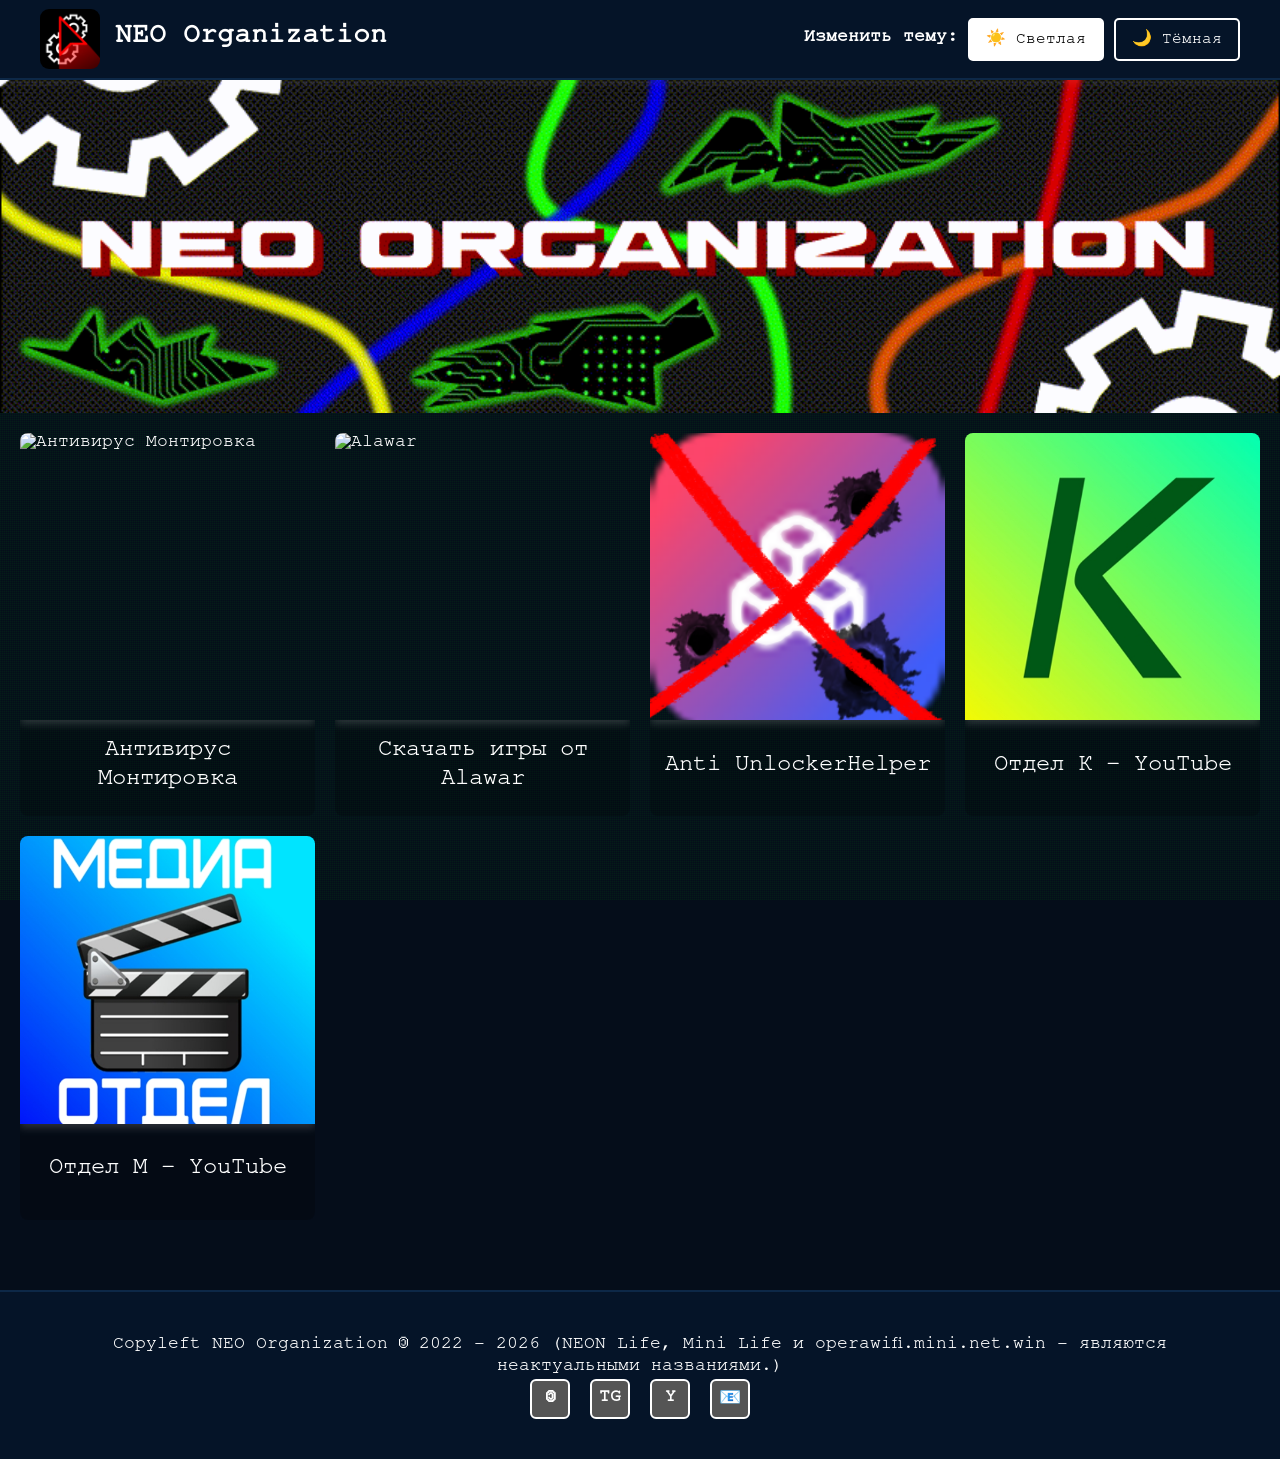
==== index.html @ 51ae7f2c "AntiUnlockerHelper" ====
<!DOCTYPE html>
<html lang="ru">
    <head>
        <meta charset="UTF-8">
        <meta name="viewport" content="width=device-width, initial-scale=1.0">
        <meta name="color-scheme" content="light dark">
        <title>NEO Organization</title>
        <link rel="icon" type="logo.png" href="Programs/Crowbar/img/NEO_Organization.jpg">
        <link rel="stylesheet" href="shared-styles.css">
    </head>
    <body class="dark-theme">
        <div id="navbar-container"></div>
        <!--Сайт-->
        <div class="container">
            <!--Фон-->
            <img src="foreground.GIF" alt="Foreground" class="foreground">
            <!--Сетка с кнопками-->
            <div class="grid-container">
                <div class="grid-item">
                    <a href="Programs/Crowbar/crowbar.html">
                        <img src="Programs/Crowbar/crowbar_logo.jpg" alt="Антивирус Монтировка" class="grid-image">
                        <div class="grid-title">Антивирус Монтировка</div>
                    </a>
                </div>
                <div class="grid-item">
                    <a href="Alawar/alawar.html">
                        <img src="Alawar/alawar_logo.png" alt="Alawar" class="grid-image">
                        <div class="grid-title">Скачать игры от Alawar</div>
                    </a>
                </div>
                <div class="grid-item">
                    <a href="Programs/AntiUnlockerHelper/anti_unlocker_helper.html">
                        <img src="Programs/AntiUnlockerHelper/anti_nhelper_logo.png" alt="AntiNHelper" class="grid-image">
                        <div class="grid-title">Anti UnlockerHelper</div>
                    </a>
                </div>
                <div class="grid-item">
                    <a href="https://www.youtube.com/channel/UCZvOEU_IDRsfK5j-JoNAVWg" target="_blank">
                        <img src="YouTube/Departamnet_K.jpg" alt="Отдел К - YouTube" class="grid-image">
                        <div class="grid-title">Отдел К - YouTube</div>
                    </a>
                </div>
                <div class="grid-item">
                    <a href="https://www.youtube.com/channel/UCFajLxvkVU30rCpZaX9rXpw" target="_blank">
                        <img src="YouTube/Departamnet_M.jpg" alt="Отдел М - YouTube" class="grid-image">
                        <div class="grid-title">Отдел М - YouTube</div>
                    </a>
                </div>
            </div>
        </div>
        <div id="footer-container"></div>
    <script src="./shared-components.js"></script>
    <script>loadNavbar("Programs/Crowbar/img/NEO_Organization.jpg", "index.html");</script>
    </body>
</html>
---- shared-styles.css ----
* {
    margin: 0;
    padding: 0;
    box-sizing: border-box;
}

body {
    font-family: "NimbusMonoPS", serif;
    font-size: 18px;
    transition: background-color 0.3s, color 0.3s;
}

body.dark-theme {
    background-color: #050d1a;
    color: #ffffff;
}

body.light-theme {
    background-color: #ffffff;
    color: #000000;
}

.foreground {
    width: 100%;
    height: auto;
    display: block;
    margin: 0;
    padding: 0;
}

.container {
    width: 100%;
    padding: 0;
    margin: 0;
}

.navbar {
    position: fixed;
    top: 0;
    left: 0;
    right: 0;
    height: 80px;
    display: flex;
    align-items: center;
    justify-content: space-between;
    padding: 0 40px;
    z-index: 1000;
    transition: background-color 0.3s, box-shadow 0.3s;
}

body.light-theme .navbar {
    background-color: #f0f0f0;
    box-shadow: 0 2px 10px rgba(0, 0, 0, 0.1);
    border-bottom: 2px solid #ddd;
}

body.dark-theme .navbar {
    background-color: #051428;
    box-shadow: 0 2px 10px rgba(255, 255, 255, 0.1);
    border-bottom: 2px solid #0d2847;
}

.navbar-left {
    display: flex;
    align-items: center;
    gap: 15px;
    text-decoration: none;
    color: inherit;
}

.logo {
    width: 60px;
    height: 60px;
    border-radius: 15%;
    overflow: hidden;
    flex-shrink: 0;
}

.logo img {
    width: 100%;
    height: 100%;
    object-fit: cover;
}

.org-name {
    font-size: 28px;
    font-weight: bold;
}

.navbar-right {
    display: flex;
    align-items: center;
    gap: 20px;
}

.theme-toggle {
    display: flex;
    gap: 10px;
    align-items: center;
}

.theme-toggle span {
    font-weight: bold;
}

@font-face {
    font-family: "NimbusMonoPS";
    src: url("NimbusMonoPS-Regular.otf") format("opentype");
}

.theme-btn {
    padding: 8px 16px;
    border: 2px solid;
    border-radius: 5px;
    cursor: pointer;
    font-size: 16px;
    font-family: "NimbusMonoPS", serif;
    transition: all 0.3s;
}


body.light-theme .theme-btn {
    border-color: #000;
    background-color: transparent;
    color: #000;
}

body.light-theme .theme-btn.active {
    background-color: #000;
    color: #fff;
}

body.dark-theme .theme-btn {
    border-color: #fff;
    background-color: transparent;
    color: #fff;
}

body.dark-theme .theme-btn.active {
    background-color: #fff;
    color: #000;
}

.theme-btn:hover {
    transform: scale(1.05);
}

.container {
    margin-top: 80px;
    position: relative;
    overflow: hidden;
}

.container::before {
    content: '';
    position: fixed;
    top: 80px;
    left: 0;
    right: 0;
    bottom: 0;
    background-image:
        repeating-linear-gradient(
            0deg,
            rgba(0, 255, 0, 0.03) 0px,
            rgba(0, 255, 0, 0.03) 1px,
            transparent 1px,
            transparent 2px
        ),
        repeating-linear-gradient(
            90deg,
            rgba(0, 255, 0, 0.03) 0px,
            rgba(0, 255, 0, 0.03) 1px,
            transparent 1px,
            transparent 2px
        );
    pointer-events: none;
    z-index: 1;
    animation: matrix-flicker 0.15s infinite;
}

.container > * {
    position: relative;
    z-index: 2;
}

.footer {
    padding: 40px;
    text-align: center;
    margin-top: 50px;
    transition: background-color 0.3s, border-top 0.3s;
}

body.light-theme .footer {
    background-color: #f0f0f0;
    border-top: 2px solid #ddd;
}

body.dark-theme .footer {
    background-color: #051428;
    border-top: 2px solid #0d2847;
}

.info-section {
    max-width: 1200px;
    margin: 40px auto;
    padding: 20px;
}

.info-text {
    font-size: 18px;
    text-align: justify;
    line-height: 1.6;
    margin-bottom: 15px;
    color: inherit;
}

.download-btn {
    display: block;
    width: 100%;
    padding: 15px;
    background-color: #007bff;
    color: white;
    text-align: center;
    text-decoration: none;
    font-size: 18px;
    border-radius: 5px;
    transition: background-color 0.3s;
    box-sizing: border-box;
    margin-top: 20px;
}

.download-btn:hover {
    background-color: #0056b3;
}

.dark-theme .download-btn {
    background-color: #0056b3;
}

.dark-theme .download-btn:hover {
    background-color: #003d82;
}

.footer-content {
    max-width: 1200px;
    margin: 0 auto;
}

.copyright {
    margin-bottom: 20px;
    font-size: 16px;
}

.social-links {
    display: flex;
    justify-content: center;
    gap: 20px;
    flex-wrap: wrap;
}

.social-links a {
    display: inline-flex;
    align-items: center;
    justify-content: center;
    width: 40px;
    height: 40px;
    border-radius: 15%;
    text-decoration: none;
    transition: all 0.3s;
    font-weight: bold;
    font-size: 18px;
}

body.light-theme .social-links a {
    background-color: #e0e0e0;
    color: #000;
    border: 2px solid #000;
}

body.dark-theme .social-links a {
    background-color: #555;
    color: #fff;
    border: 2px solid #fff;
}

.social-links a:hover {
    transform: scale(1.15);
}

/*Сетка с проектами*/
.grid-container {
    display: grid;
    grid-template-columns: repeat(auto-fit, minmax(clamp(120px, 20vw, 250px), 1fr));
    gap: 20px;
    padding: 20px;
    max-width: 100%;
    margin: 0 auto;
}

.grid-item {
    aspect-ratio: 1 / 1.3;
    overflow: hidden;
    border-radius: 8px;
    transition: transform 0.3s ease;
}

.grid-item:hover {
    transform: scale(1.05);
}

.grid-item a {
    display: flex;
    flex-direction: column;
    height: 100%;
    width: 100%;
    text-decoration: none;
    color: inherit;
}

.grid-image {
    width: 100%;
    height: 75%;
    object-fit: cover;
}

.grid-title {
    width: 100%;
    height: 25%;
    padding: 8px;
    display: flex;
    align-items: center;
    justify-content: center;
    text-align: center;
    font-size: clamp(12px, 3vw, 24px);
    background-color: rgba(0, 0, 0, 0.2);
    word-wrap: break-word;
    overflow: hidden;
}

.header-text {
    padding: 28px;
}

body.light-theme .grid-image {
    box-shadow: 0 4px 8px rgba(0, 0, 0, 0.2);
}

body.dark-theme .grid-image {
    box-shadow: 0 4px 8px rgba(255, 255, 255, 0.2);
}

ul {
    list-style: none;
    padding-left: 0;
}

ul li {
    margin-bottom: 10px;
}

ul li::before {
    content: ">";
    margin-right: 10px;
    color: #0088cc;
    font-size: 18px;
}

table {
    text-align: center;
    border-collapse: collapse;
}

table td, table th {
    text-align: center;
    padding: 4px;
}

.comparison-table {
    width: 100%;
    border-collapse: collapse;
}

.comparison-table th,
.comparison-table td {
    border: 1px solid;
    padding: 8px;
}

@media (max-width: 600px) {
    .navbar {
        flex-direction: column;
        height: auto;
        padding: 15px 20px;
        gap: 10px;
    }

    .navbar-left,
    .navbar-right {
        width: 100%;
        justify-content: center;
        margin: 10px 0;
    }

    .logo {
        width: 50px;
        height: 50px;
    }

    .org-name {
        font-size: 22px;
    }

    .container {
        margin-top: 160px;
    }
}

@media (max-width: 400px) {
    .navbar {
        padding: 10px;
    }

    .navbar-right {
        flex-direction: column;
        gap: 10px;
    }

    .theme-toggle {
        flex-direction: column;
    }

    .theme-btn {
        padding: 6px 12px;
        font-size: 14px;
    }
}
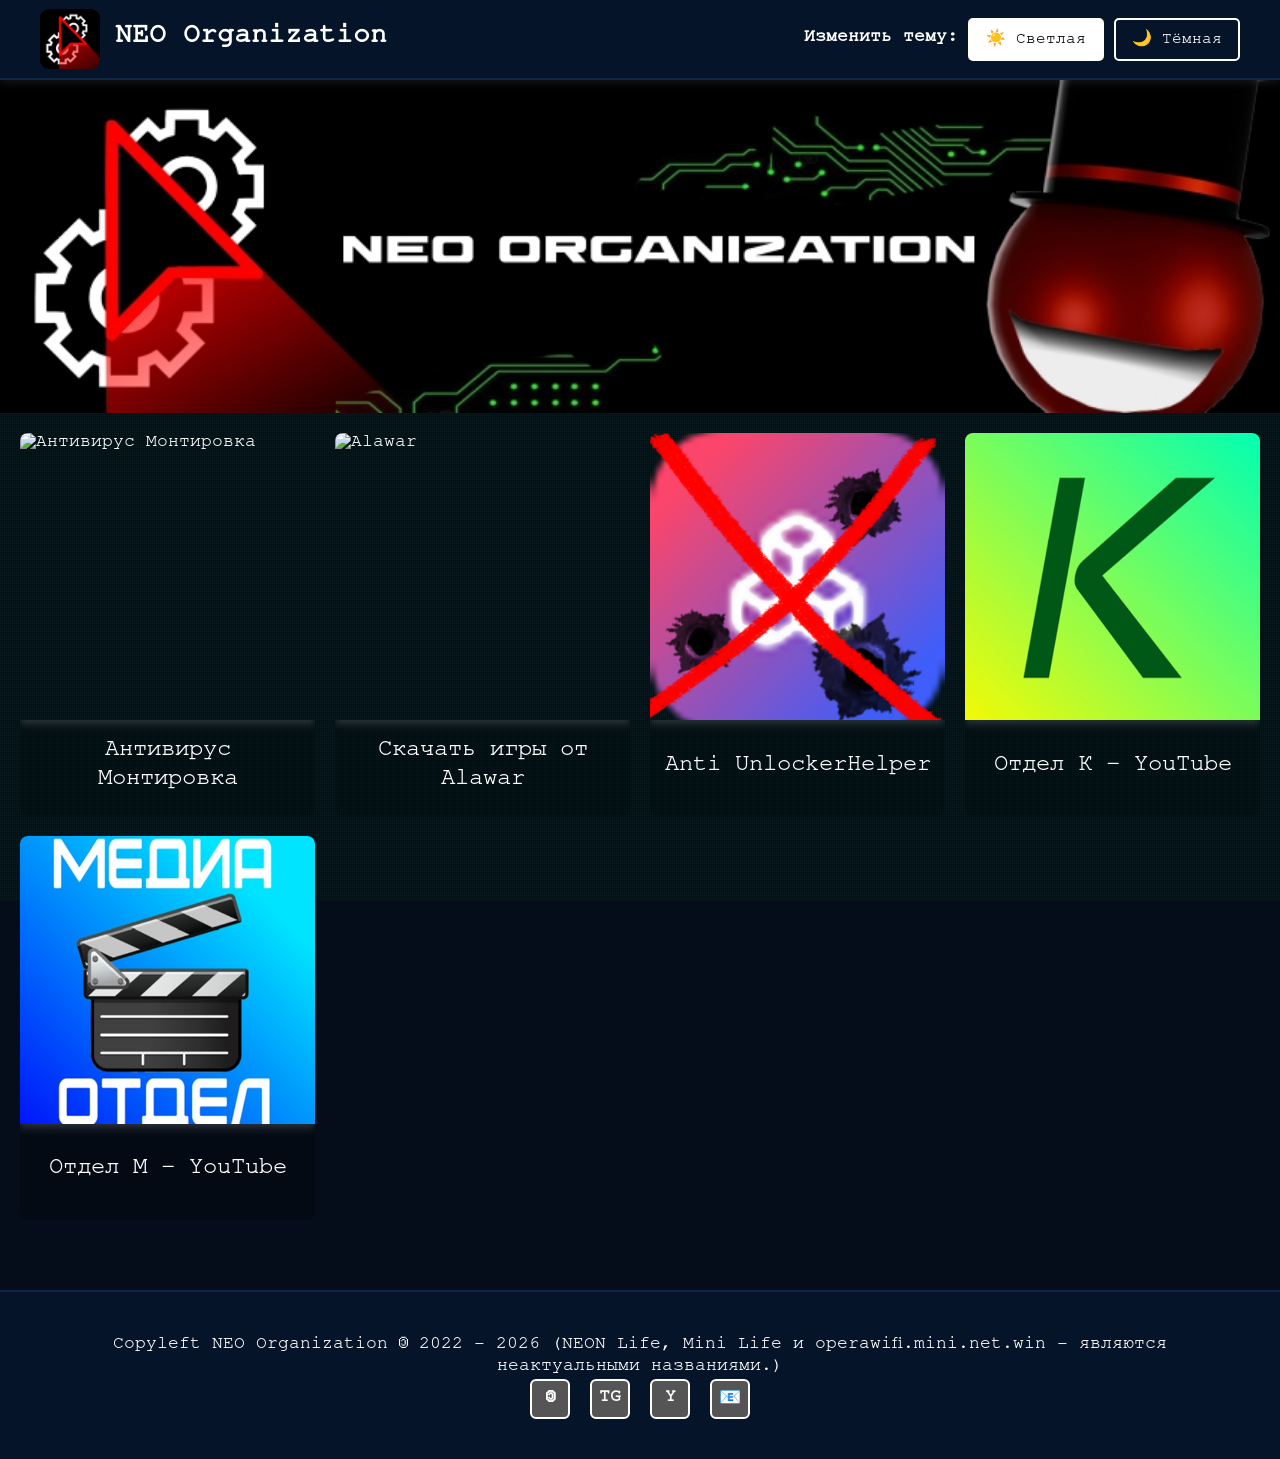
==== commit dcd3180c: "Anti Unlocker Helper 0.5.3 Beta" ====
--- a/index.html
+++ b/index.html
@@ -13,7 +13,7 @@
         <!--Сайт-->
         <div class="container">
             <!--Фон-->
-            <img src="foreground.GIF" alt="Foreground" class="foreground">
+            <img src="static_foreground.jpg" alt="Foreground" class="foreground">
             <!--Сетка с кнопками-->
             <div class="grid-container">
                 <div class="grid-item">
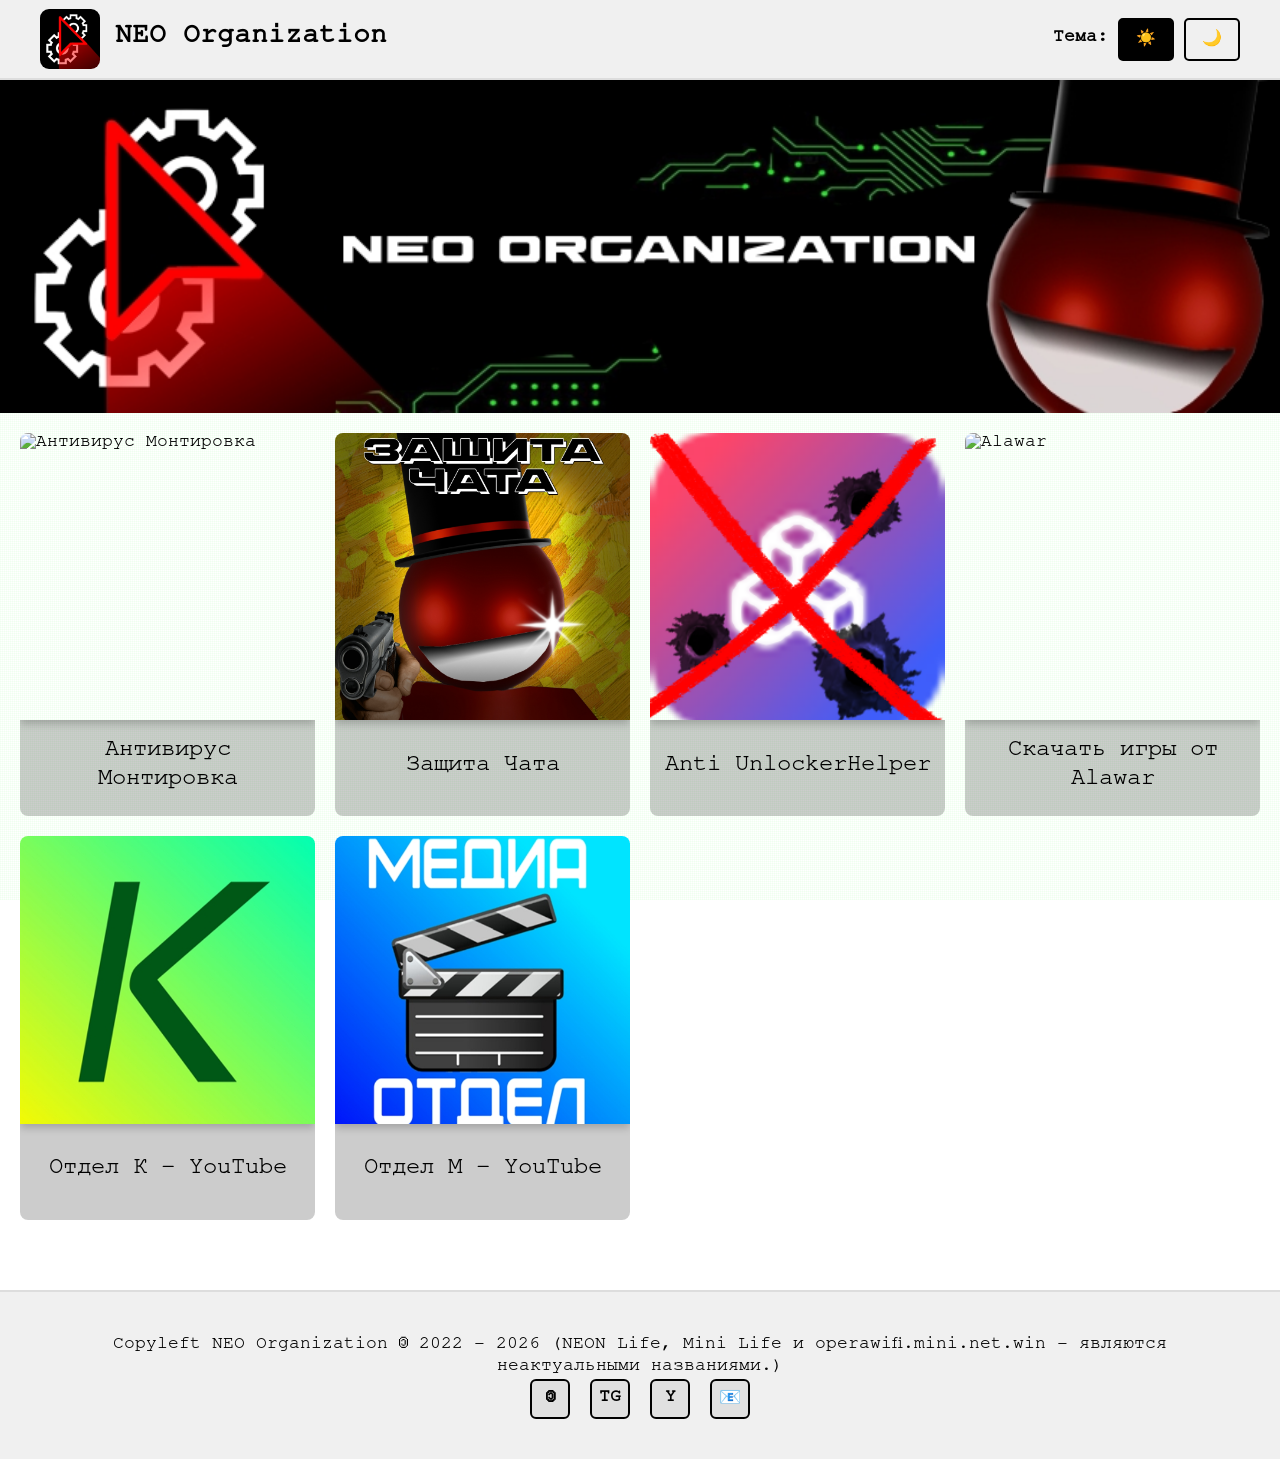
==== commit 0b92338e: "feat and fix" ====
--- a/index.html
+++ b/index.html
@@ -5,7 +5,7 @@
         <meta name="viewport" content="width=device-width, initial-scale=1.0">
         <meta name="color-scheme" content="light dark">
         <title>NEO Organization</title>
-        <link rel="icon" type="logo.png" href="Programs/Crowbar/img/NEO_Organization.jpg">
+        <link rel="icon" href="img/NEO_Organization.jpg">
         <link rel="stylesheet" href="shared-styles.css">
     </head>
     <body class="dark-theme">
@@ -23,33 +23,39 @@
                     </a>
                 </div>
                 <div class="grid-item">
+                    <a href="Programs/ChatProtect/chat_protect.html">
+                        <img src="Programs/ChatProtect/chat_protect_foreground.jpg" alt="Защита чата" class="grid-image">
+                        <div class="grid-title">Защита Чата</div>
+                    </a>
+                </div>
+                <div class="grid-item">
+                    <a href="Programs/AntiUnlockerHelper/anti_unlocker_helper.html">
+                        <img src="Programs/AntiUnlockerHelper/anti_nhelper_logo.png" alt="Anti Unlocker Helper" class="grid-image">
+                        <div class="grid-title">Anti UnlockerHelper</div>
+                    </a>
+                </div>
+                <div class="grid-item">
                     <a href="Alawar/alawar.html">
                         <img src="Alawar/alawar_logo.png" alt="Alawar" class="grid-image">
                         <div class="grid-title">Скачать игры от Alawar</div>
                     </a>
                 </div>
                 <div class="grid-item">
-                    <a href="Programs/AntiUnlockerHelper/anti_unlocker_helper.html">
-                        <img src="Programs/AntiUnlockerHelper/anti_nhelper_logo.png" alt="AntiNHelper" class="grid-image">
-                        <div class="grid-title">Anti UnlockerHelper</div>
-                    </a>
-                </div>
-                <div class="grid-item">
                     <a href="https://www.youtube.com/channel/UCZvOEU_IDRsfK5j-JoNAVWg" target="_blank">
-                        <img src="YouTube/Departamnet_K.jpg" alt="Отдел К - YouTube" class="grid-image">
+                        <img src="img/Departament_K.jpg" alt="Отдел К - YouTube" class="grid-image">
                         <div class="grid-title">Отдел К - YouTube</div>
                     </a>
                 </div>
                 <div class="grid-item">
                     <a href="https://www.youtube.com/channel/UCFajLxvkVU30rCpZaX9rXpw" target="_blank">
-                        <img src="YouTube/Departamnet_M.jpg" alt="Отдел М - YouTube" class="grid-image">
+                        <img src="img/Departament_M.jpg" alt="Отдел М - YouTube" class="grid-image">
                         <div class="grid-title">Отдел М - YouTube</div>
                     </a>
                 </div>
             </div>
         </div>
         <div id="footer-container"></div>
-    <script src="./shared-components.js"></script>
-    <script>loadNavbar("Programs/Crowbar/img/NEO_Organization.jpg", "index.html");</script>
+    <script src="shared-components.js"></script>
+    <script>loadNavbar("img/NEO_Organization.jpg", "index.html");</script>
     </body>
 </html>
--- a/shared-styles.css
+++ b/shared-styles.css
@@ -8,6 +8,7 @@
     font-family: "NimbusMonoPS", serif;
     font-size: 18px;
     transition: background-color 0.3s, color 0.3s;
+    overflow-x: hidden;
 }
 
 body.dark-theme {
@@ -29,16 +30,16 @@
 }
 
 .container {
-    width: 100%;
-    padding: 0;
-    margin: 0;
+    margin-top: 80px;
+    position: relative;
+    overflow: hidden;
 }
 
 .navbar {
     position: fixed;
     top: 0;
     left: 0;
-    right: 0;
+    width: 100vw;
     height: 80px;
     display: flex;
     align-items: center;
@@ -95,8 +96,10 @@
 
 .theme-toggle {
     display: flex;
+    flex-direction: row;
     gap: 10px;
     align-items: center;
+    white-space: nowrap;
 }
 
 .theme-toggle span {
@@ -214,7 +217,13 @@
     color: inherit;
 }
 
+.button-container {
+  display: flex;
+  gap: 10px;
+}
+
 .download-btn {
+    flex: 1;
     display: block;
     width: 100%;
     padding: 15px;
@@ -411,7 +420,11 @@
     }
 
     .container {
-        margin-top: 160px;
+        margin-top: 200px;
+    }
+
+    .container::before {
+        top: 200px;
     }
 }
 
@@ -426,11 +439,20 @@
     }
 
     .theme-toggle {
-        flex-direction: column;
+        flex-direction: row;
+        gap: 5px;
     }
 
     .theme-btn {
-        padding: 6px 12px;
-        font-size: 14px;
-    }
-}
+        padding: 6px 10px;
+        font-size: 12px;
+    }
+
+    .container {
+        margin-top: 230px;
+    }
+
+    .container::before {
+        top: 230px;
+    }
+}
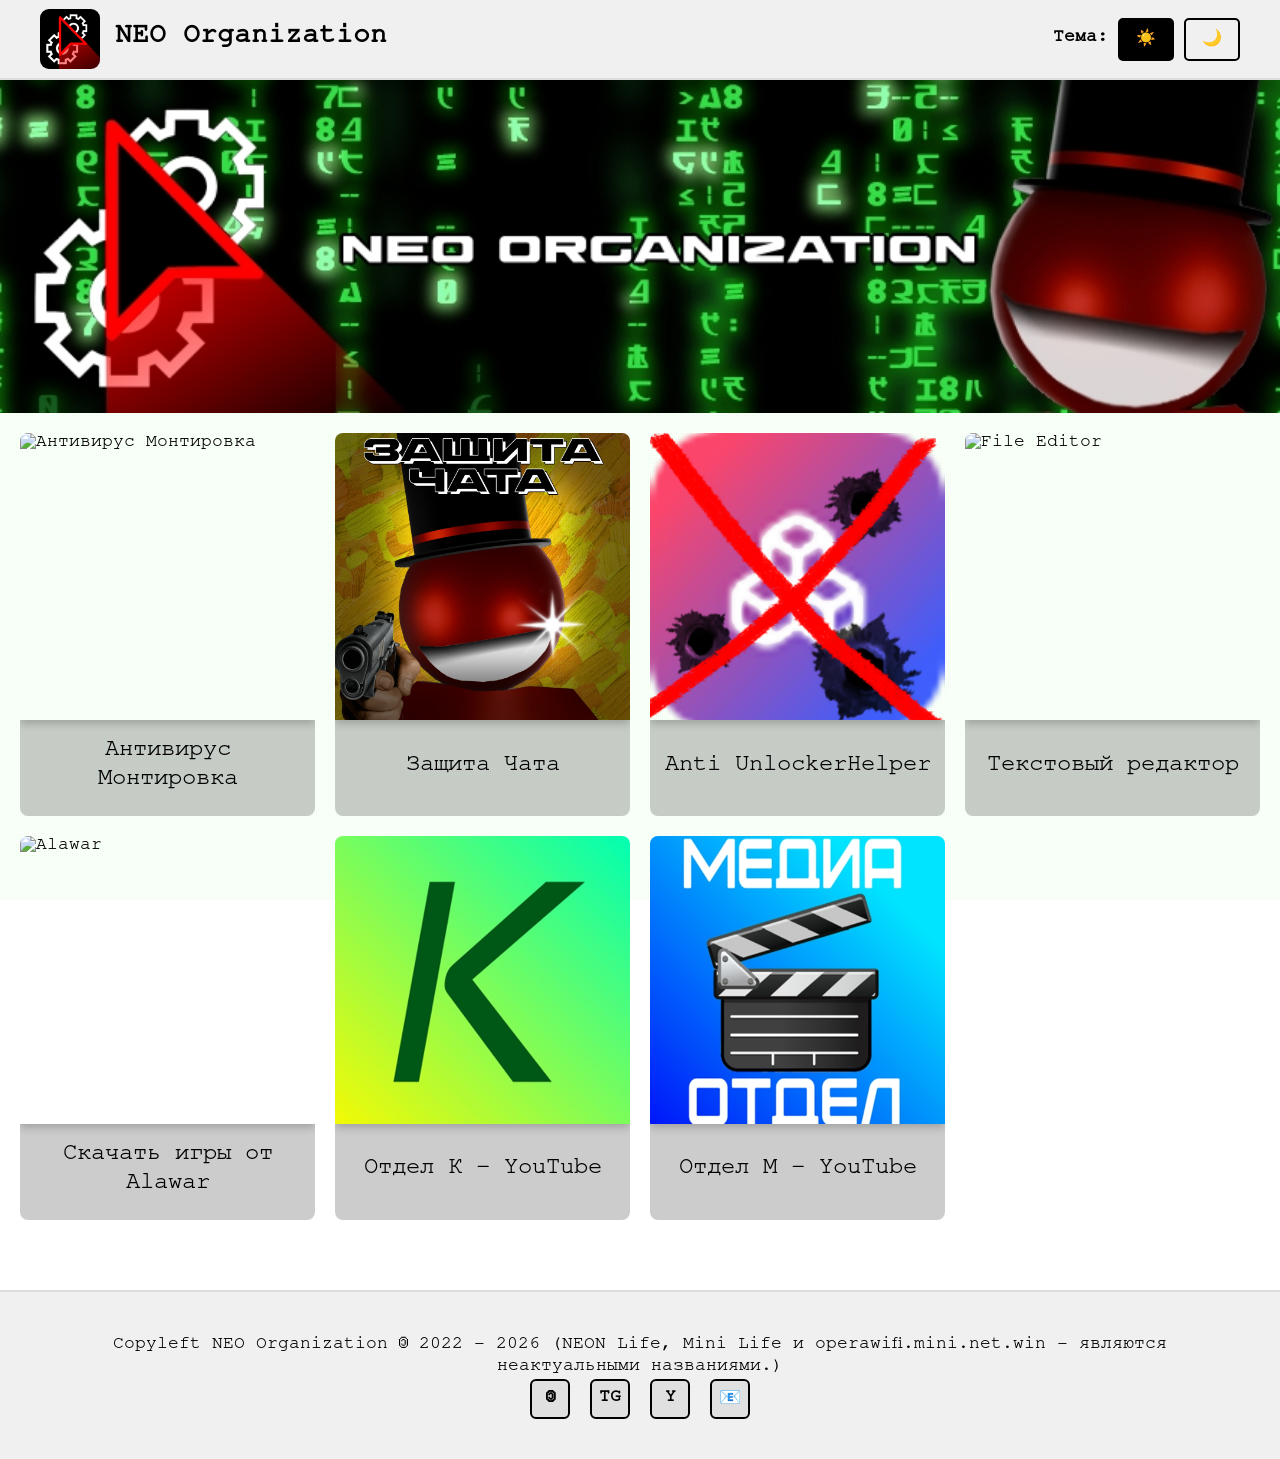
==== commit a9f2eb5c: "feat: добавлен FileEditor" ====
--- a/index.html
+++ b/index.html
@@ -35,6 +35,12 @@
                     </a>
                 </div>
                 <div class="grid-item">
+                    <a href="Programs/FileEditor/file_editor.html">
+                        <img src="img/File_Editor.png" alt="File Editor" class="grid-image">
+                        <div class="grid-title">Текстовый редактор</div>
+                    </a>
+                </div>
+                <div class="grid-item">
                     <a href="Alawar/alawar.html">
                         <img src="Alawar/alawar_logo.png" alt="Alawar" class="grid-image">
                         <div class="grid-title">Скачать игры от Alawar</div>
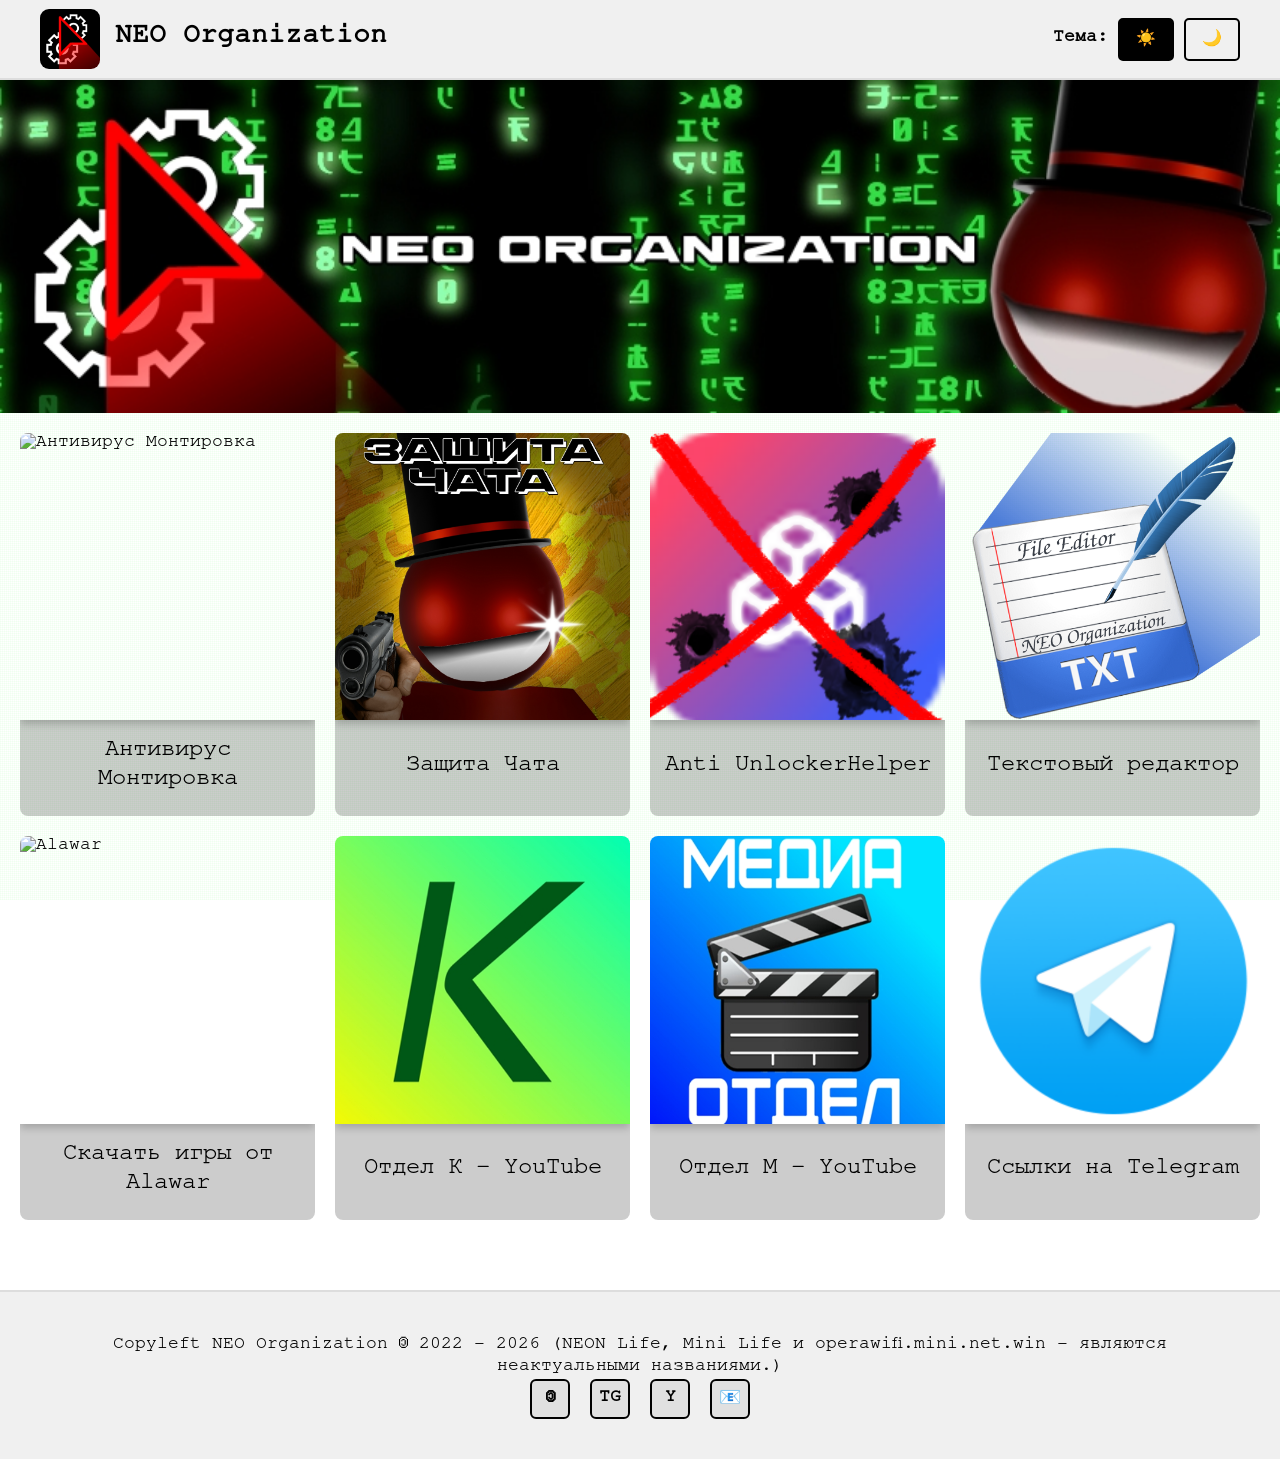
==== commit 809510a7: "feat: добавлена кнопка на телеграмм" ====
--- a/index.html
+++ b/index.html
@@ -58,6 +58,12 @@
                         <div class="grid-title">Отдел М - YouTube</div>
                     </a>
                 </div>
+                <div class="grid-item">
+                    <a href="https://t.me/Links_NEO_Organization" target="_blank">
+                        <img src="img/Telegram.png" alt="Ссылки на Telegram" class="grid-image">
+                        <div class="grid-title">Ссылки на Telegram</div>
+                    </a>
+                </div>
             </div>
         </div>
         <div id="footer-container"></div>
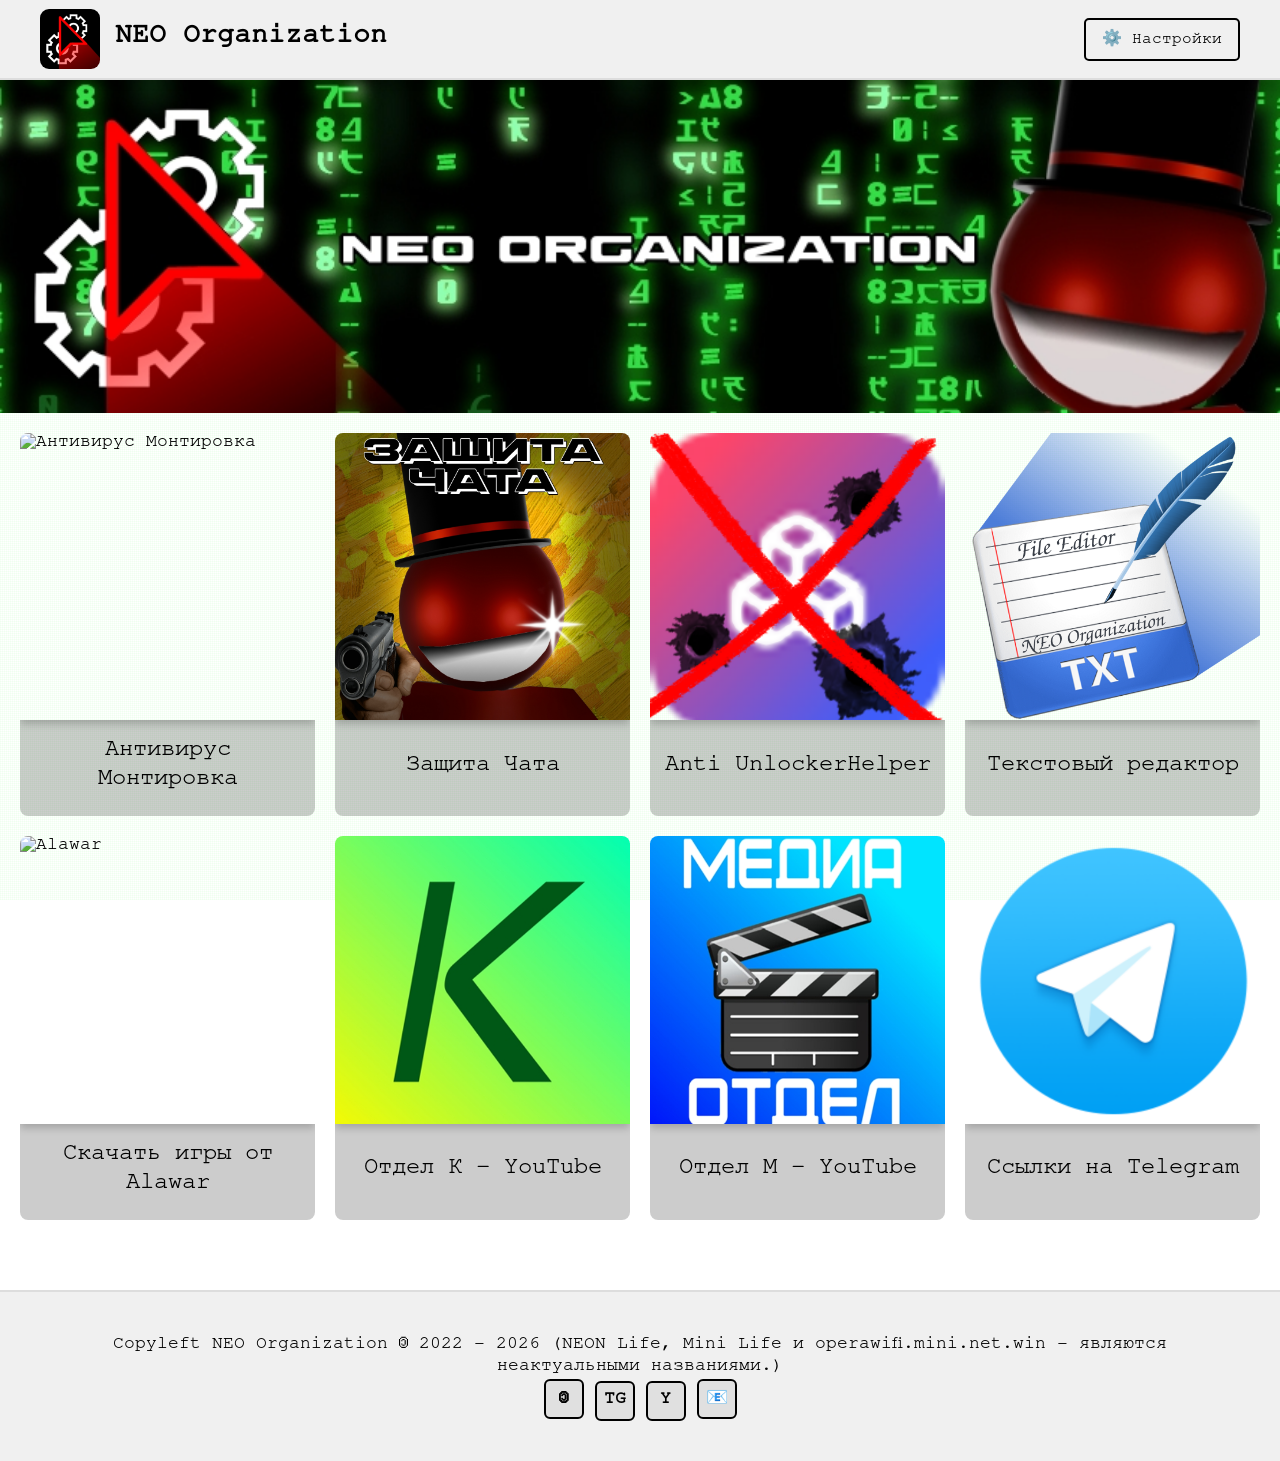
==== commit 2edc780f: "feat: добавлены настройки сайта" ====
--- a/index.html
+++ b/index.html
@@ -10,11 +10,8 @@
     </head>
     <body class="dark-theme">
         <div id="navbar-container"></div>
-        <!--Сайт-->
         <div class="container">
-            <!--Фон-->
             <img src="static_foreground.jpg" alt="Foreground" class="foreground">
-            <!--Сетка с кнопками-->
             <div class="grid-container">
                 <div class="grid-item">
                     <a href="Programs/Crowbar/crowbar.html">
--- a/shared-styles.css
+++ b/shared-styles.css
@@ -1,3 +1,7 @@
+:root {
+    --font-size: 18px;
+}
+
 * {
     margin: 0;
     padding: 0;
@@ -6,7 +10,7 @@
 
 body {
     font-family: "NimbusMonoPS", serif;
-    font-size: 18px;
+    font-size: var(--font-size);
     transition: background-color 0.3s, color 0.3s;
     overflow-x: hidden;
 }
@@ -84,7 +88,7 @@
 }
 
 .org-name {
-    font-size: 28px;
+    font-size: calc(var(--font-size) * 1.56);
     font-weight: bold;
 }
 
@@ -116,11 +120,10 @@
     border: 2px solid;
     border-radius: 5px;
     cursor: pointer;
-    font-size: 16px;
+    font-size: calc(var(--font-size) * 0.89);
     font-family: "NimbusMonoPS", serif;
     transition: all 0.3s;
 }
-
 
 body.light-theme .theme-btn {
     border-color: #000;
@@ -210,7 +213,7 @@
 }
 
 .info-text {
-    font-size: 18px;
+    font-size: var(--font-size);
     text-align: justify;
     line-height: 1.6;
     margin-bottom: 15px;
@@ -231,7 +234,7 @@
     color: white;
     text-align: center;
     text-decoration: none;
-    font-size: 18px;
+    font-size: var(--font-size);
     border-radius: 5px;
     transition: background-color 0.3s;
     box-sizing: border-box;
@@ -257,14 +260,20 @@
 
 .copyright {
     margin-bottom: 20px;
-    font-size: 16px;
-}
-
-.social-links {
-    display: flex;
+    font-size: calc(var(--font-size) * 0.89);
+}
+
+.social-links a {
+    display: inline-flex;
+    align-items: center;
     justify-content: center;
-    gap: 20px;
-    flex-wrap: wrap;
+    width: 40px;
+    height: 40px;
+    border-radius: 15%;
+    text-decoration: none;
+    transition: all 0.3s;
+    font-weight: bold;
+    font-size: var(--font-size);
 }
 
 .social-links a {
@@ -296,7 +305,6 @@
     transform: scale(1.15);
 }
 
-/*Сетка с проектами*/
 .grid-container {
     display: grid;
     grid-template-columns: repeat(auto-fit, minmax(clamp(120px, 20vw, 250px), 1fr));
@@ -340,7 +348,7 @@
     align-items: center;
     justify-content: center;
     text-align: center;
-    font-size: clamp(12px, 3vw, 24px);
+    font-size: clamp(calc(var(--font-size) * 0.67), 3vw, calc(var(--font-size) * 1.33));
     background-color: rgba(0, 0, 0, 0.2);
     word-wrap: break-word;
     overflow: hidden;
@@ -455,4 +463,114 @@
     .container::before {
         top: 230px;
     }
+}
+
+.settings-menu {
+    position: relative;
+}
+
+.settings-btn {
+    padding: 8px 16px;
+    border: 2px solid;
+    border-radius: 5px;
+    cursor: pointer;
+    font-size: calc(var(--font-size) * 0.89);
+    font-family: "NimbusMonoPS", serif;
+    transition: all 0.3s;
+    background-color: transparent;
+    white-space: nowrap;
+}
+
+body.light-theme .settings-btn {
+    border-color: #000;
+    color: #000;
+}
+
+body.light-theme .settings-btn:hover {
+    background-color: #000;
+    color: #fff;
+}
+
+body.dark-theme .settings-btn {
+    border-color: #fff;
+    color: #fff;
+}
+
+body.dark-theme .settings-btn:hover {
+    background-color: #fff;
+    color: #000;
+}
+
+.settings-dropdown {
+    display: none;
+    position: absolute;
+    top: 100%;
+    right: 0;
+    background-color: inherit;
+    border: 2px solid;
+    border-radius: 5px;
+    padding: 15px;
+    margin-top: 10px;
+    z-index: 1001;
+    min-width: 250px;
+}
+
+body.light-theme .settings-dropdown {
+    border-color: #000;
+    background-color: #f0f0f0;
+}
+
+body.dark-theme .settings-dropdown {
+    border-color: #fff;
+    background-color: #051428;
+}
+
+.settings-dropdown.active {
+    display: block;
+}
+
+.setting-item {
+    margin-bottom: 15px;
+    display: flex;
+    flex-direction: column;
+    gap: 8px;
+}
+
+.setting-item label {
+    font-weight: bold;
+    font-size: calc(var(--font-size) * 0.78);
+}
+
+.setting-item select,
+.setting-item input[type="range"] {
+    padding: 6px 8px;
+    border-radius: 3px;
+    border: 1px solid;
+    font-family: "NimbusMonoPS", serif;
+    font-size: calc(var(--font-size) * 0.78);
+}
+
+body.light-theme .setting-item select,
+body.light-theme .setting-item input[type="range"] {
+    border-color: #000;
+    background-color: #fff;
+    color: #000;
+}
+
+body.dark-theme .setting-item select,
+body.dark-theme .setting-item input[type="range"] {
+    border-color: #fff;
+    background-color: #0a1a2e;
+    color: #fff;
+}
+
+.setting-item input[type="range"] {
+    cursor: pointer;
+}
+
+@media (max-width: 600px) {
+    .settings-dropdown {
+        min-width: 200px;
+        right: -50px;
+    }
 }
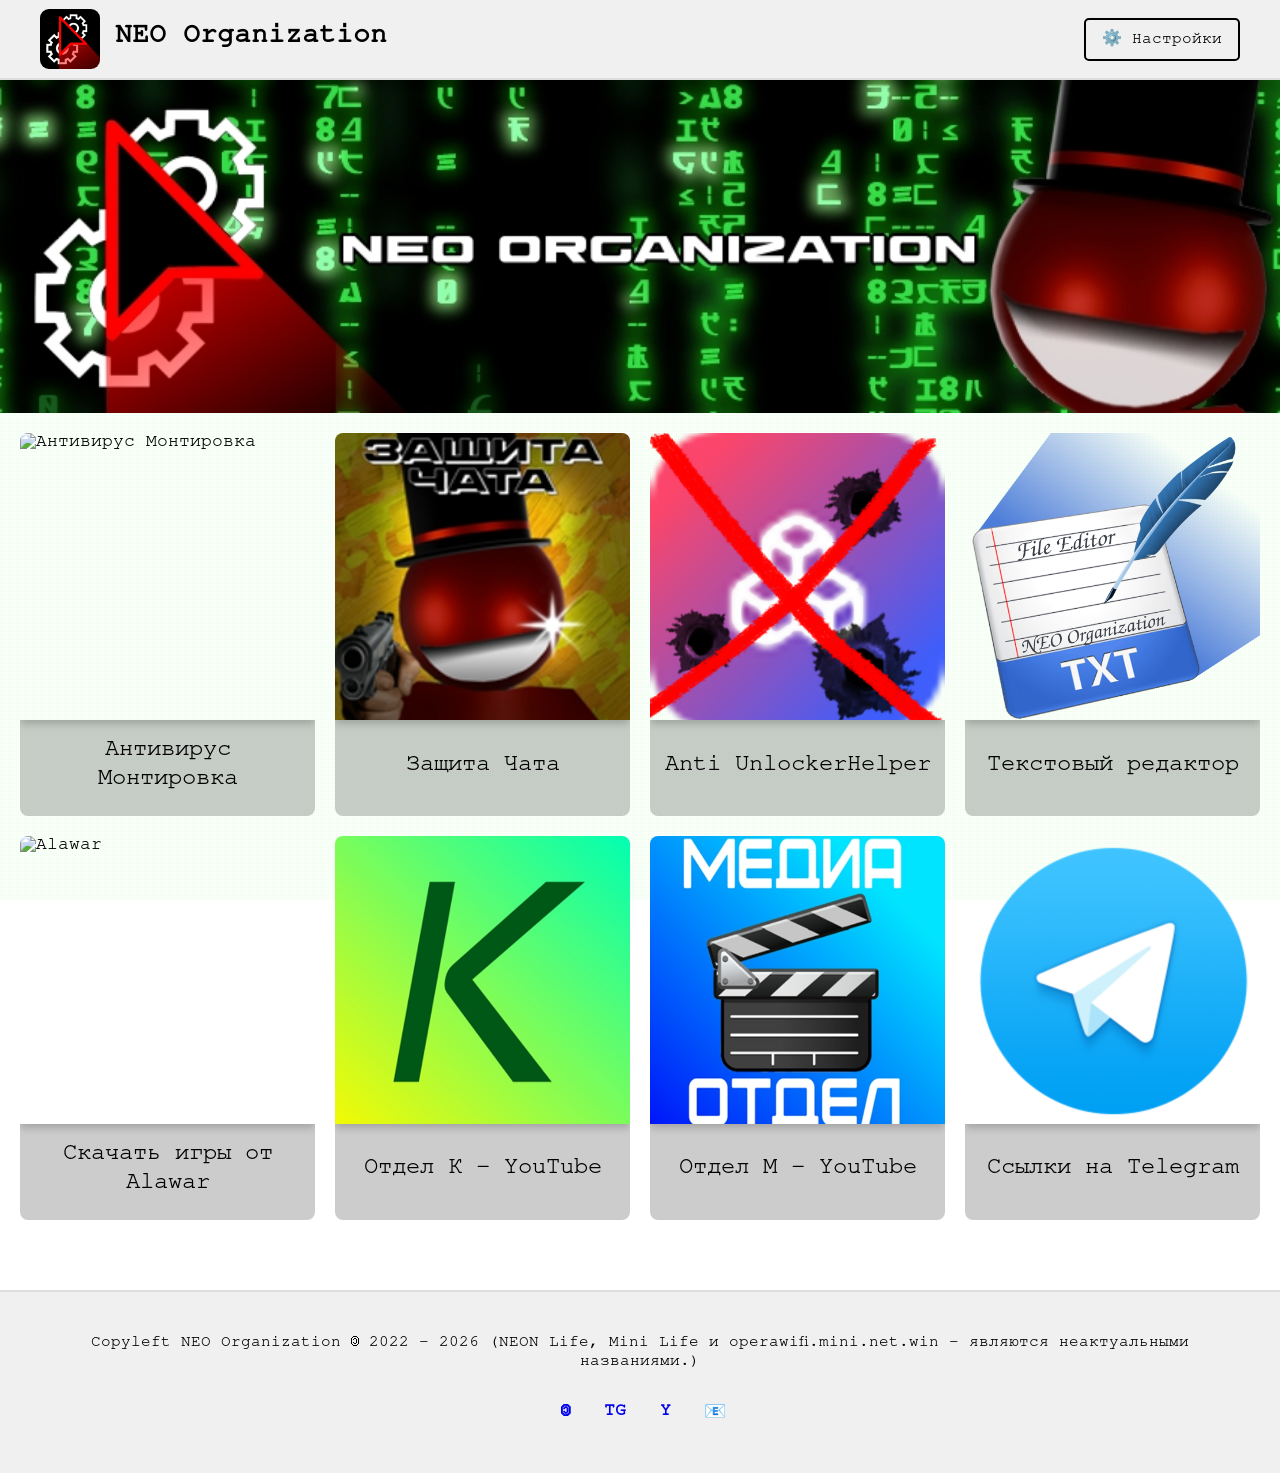
==== commit 3c6968e2: "feat: добавлен ReUnlocker" ====
--- a/index.html
+++ b/index.html
@@ -21,7 +21,7 @@
                 </div>
                 <div class="grid-item">
                     <a href="Programs/ChatProtect/chat_protect.html">
-                        <img src="Programs/ChatProtect/chat_protect_foreground.jpg" alt="Защита чата" class="grid-image">
+                        <img src="img/защита_чата.jpg" alt="Защита чата" class="grid-image">
                         <div class="grid-title">Защита Чата</div>
                     </a>
                 </div>
--- a/shared-styles.css
+++ b/shared-styles.css
@@ -258,9 +258,16 @@
     margin: 0 auto;
 }
 
-.copyright {
+.copyleft {
     margin-bottom: 20px;
     font-size: calc(var(--font-size) * 0.89);
+}
+
+.social-links {
+    display: flex;
+    gap: 10px;
+    justify-content: center;
+    align-items: center;
 }
 
 .social-links a {
@@ -274,25 +281,6 @@
     transition: all 0.3s;
     font-weight: bold;
     font-size: var(--font-size);
-}
-
-.social-links a {
-    display: inline-flex;
-    align-items: center;
-    justify-content: center;
-    width: 40px;
-    height: 40px;
-    border-radius: 15%;
-    text-decoration: none;
-    transition: all 0.3s;
-    font-weight: bold;
-    font-size: 18px;
-}
-
-body.light-theme .social-links a {
-    background-color: #e0e0e0;
-    color: #000;
-    border: 2px solid #000;
 }
 
 body.dark-theme .social-links a {
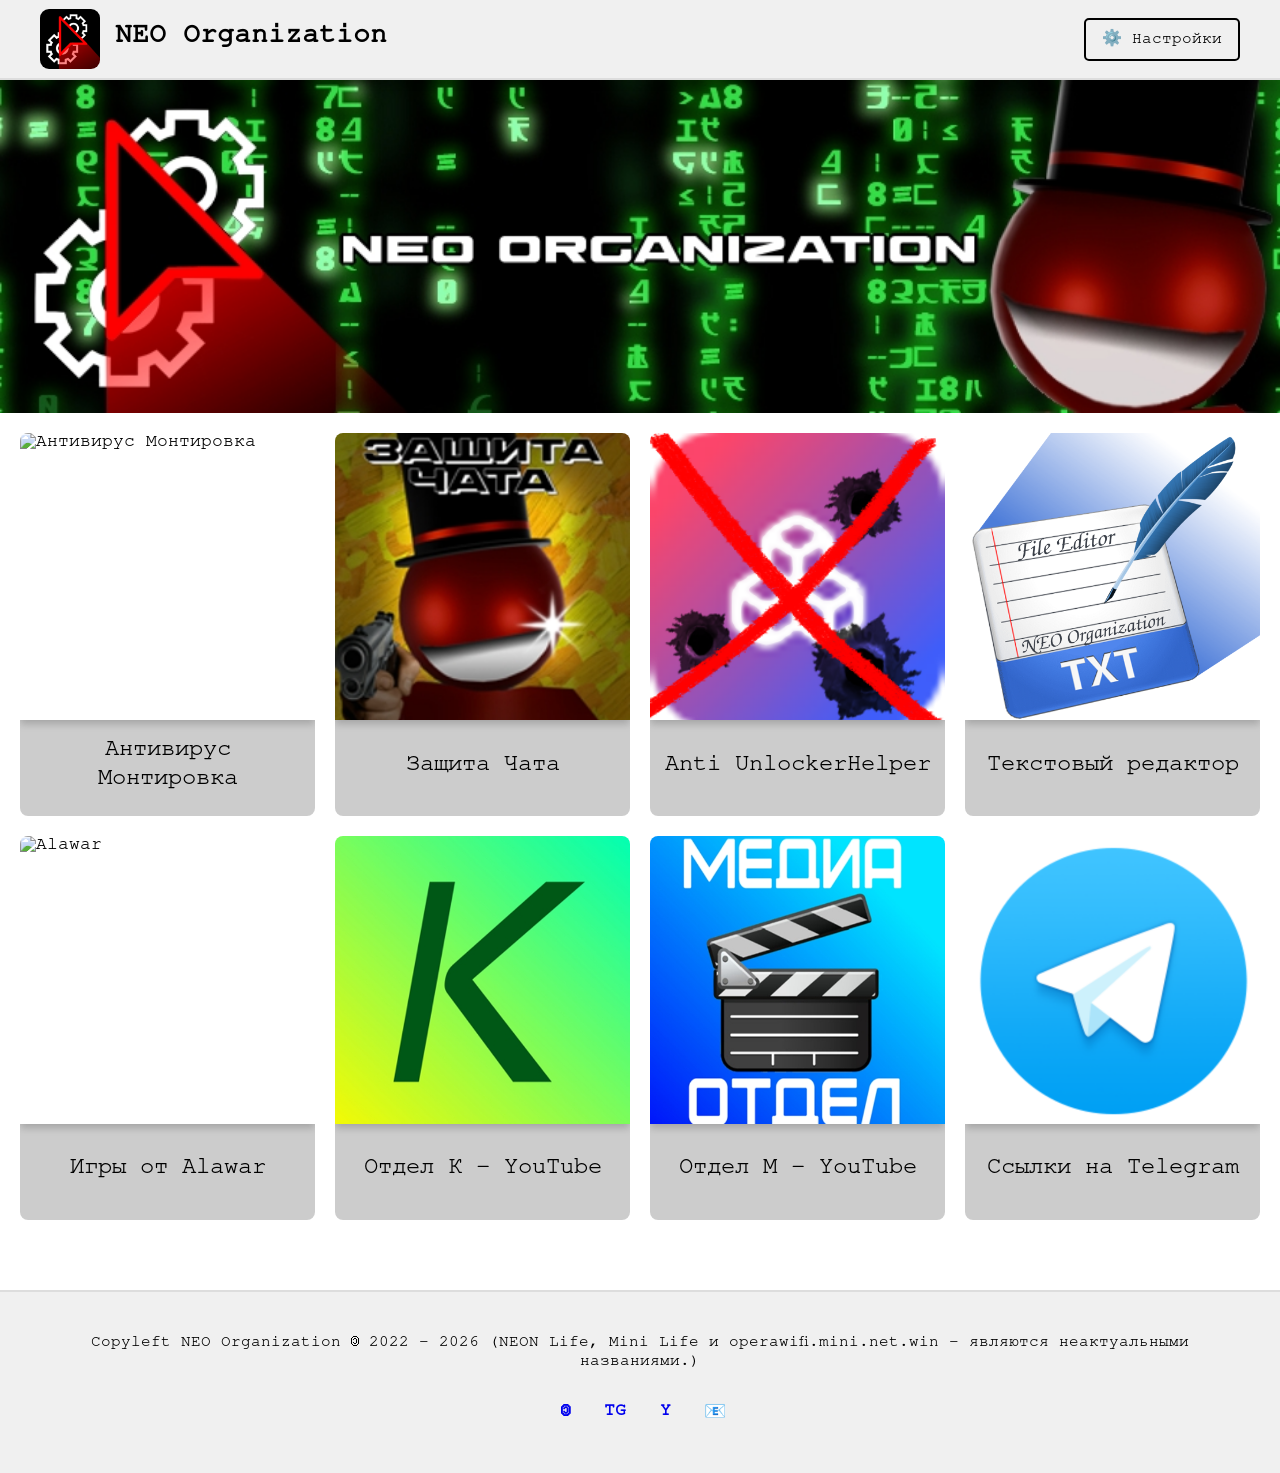
==== commit dd2ed61d: "fix: мини фикс" ====
--- a/index.html
+++ b/index.html
@@ -40,7 +40,7 @@
                 <div class="grid-item">
                     <a href="Alawar/alawar.html">
                         <img src="Alawar/alawar_logo.png" alt="Alawar" class="grid-image">
-                        <div class="grid-title">Скачать игры от Alawar</div>
+                        <div class="grid-title">Игры от Alawar</div>
                     </a>
                 </div>
                 <div class="grid-item">
--- a/shared-styles.css
+++ b/shared-styles.css
@@ -155,33 +155,6 @@
     margin-top: 80px;
     position: relative;
     overflow: hidden;
-}
-
-.container::before {
-    content: '';
-    position: fixed;
-    top: 80px;
-    left: 0;
-    right: 0;
-    bottom: 0;
-    background-image:
-        repeating-linear-gradient(
-            0deg,
-            rgba(0, 255, 0, 0.03) 0px,
-            rgba(0, 255, 0, 0.03) 1px,
-            transparent 1px,
-            transparent 2px
-        ),
-        repeating-linear-gradient(
-            90deg,
-            rgba(0, 255, 0, 0.03) 0px,
-            rgba(0, 255, 0, 0.03) 1px,
-            transparent 1px,
-            transparent 2px
-        );
-    pointer-events: none;
-    z-index: 1;
-    animation: matrix-flicker 0.15s infinite;
 }
 
 .container > * {
